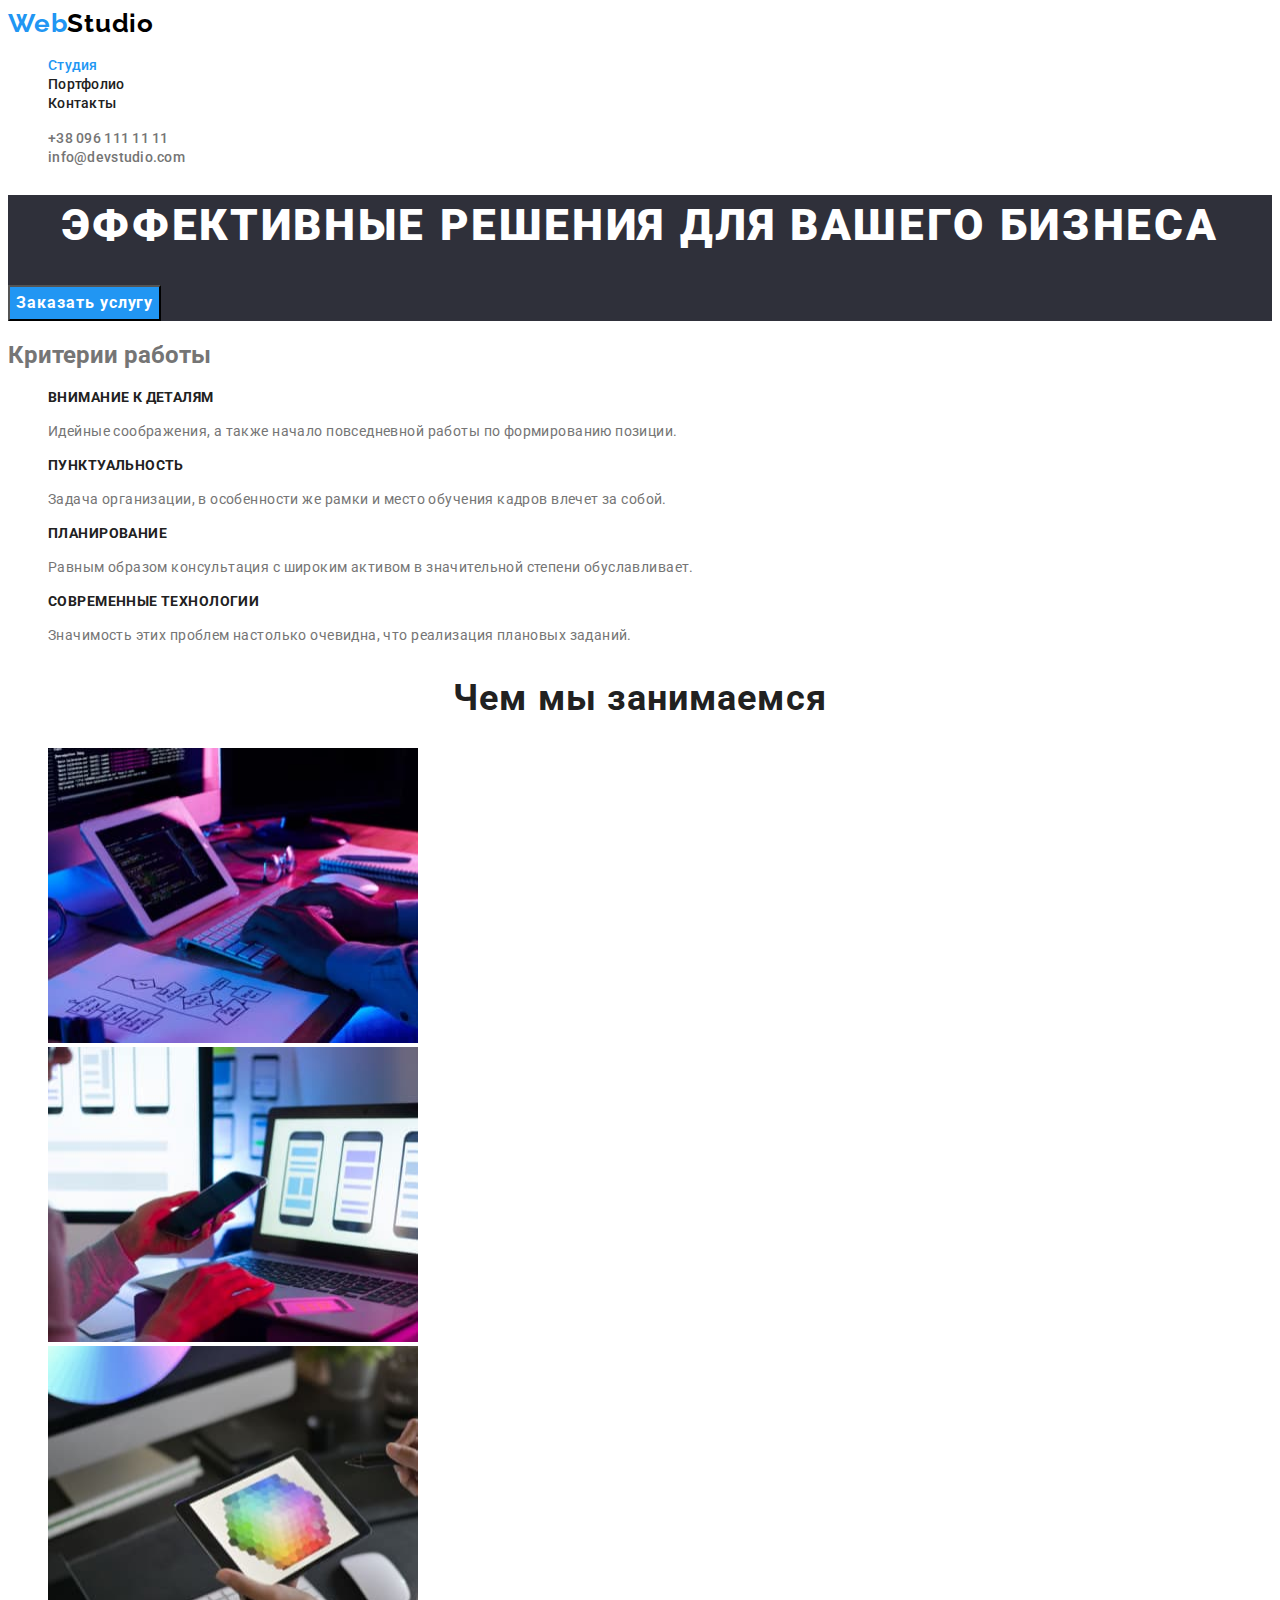
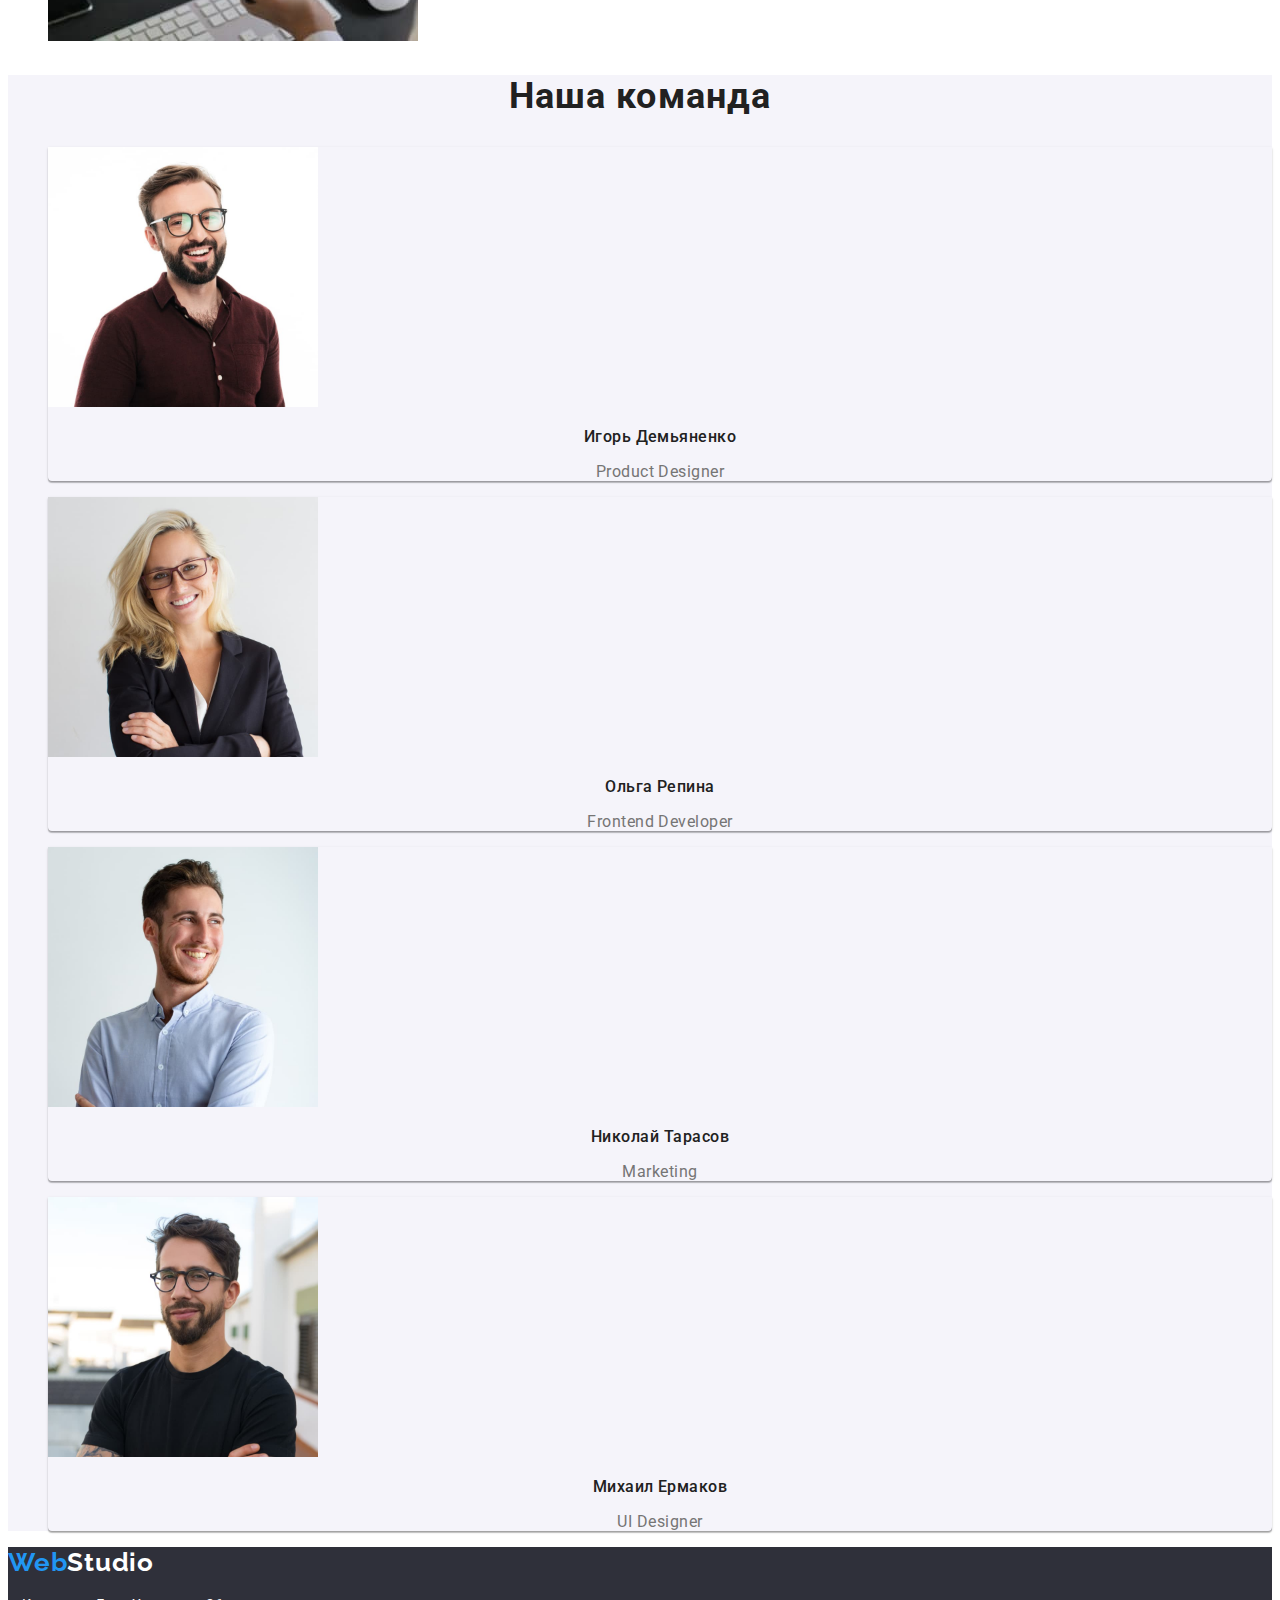
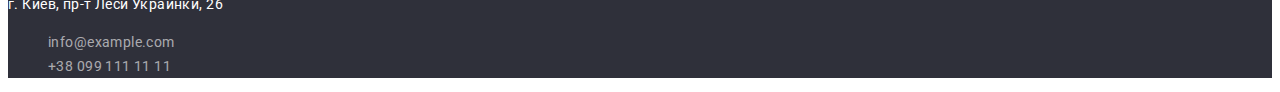
==== index.html @ a2e3bbef "Initial commit" ====
<!DOCTYPE html>
<html lang="ru">

<head>
    <meta charset="UTF-8" />
    <meta http-equiv="X-UA-Compatible" content="IE=edge" />
    <meta name="viewport" content="width=device-width, initial-scale=1.0" />
    <title>Студия</title>
    <link rel="preconnect" href="https://fonts.googleapis.com">
    <link rel="preconnect" href="https://fonts.gstatic.com" crossorigin>
    <link
        href="https://fonts.googleapis.com/css2?family=Montserrat:wght@400;700&family=Raleway:wght@700&family=Roboto:wght@400;500;700;900&display=swap"
        rel="stylesheet">
    <link rel="stylesheet" href="./css/styles.css">
</head>

<body>

    <!-- Header section -->
    <header>
        <a href="/" class="logo link"> <span class="logo-web">Web</span>Studio </a>
        <nav>
            <ul class="navigation-list list">
                <li class="navigation-item"><a class="navigation-link link navigation-link-current" href="/">Студия</a>
                </li>
                <li class="navigation-item"><a class="navigation-link link" href="./portfolio.html">Портфолио</a></li>
                <li class="navigation-item"><a class="navigation-link link" href="">Контакты</a></li>
            </ul>
        </nav>

        <ul class="connection list">
            <li class="connection-item"><a class="connection-link link" href="tel:+380961111111">+38 096 111 11 11</a>

            <li class="connection-item"><a class="connection-link link"
                    href="mailto:info@devstudio.com">info@devstudio.com</a></li>
        </ul>
    </header>


    <main>
        <!-- Hero section -->
        <section class="hero">
            <h1 class="headline">Эффективные решения для вашего бизнеса</h1>
            <button class="hero-btn" type="button">Заказать услугу</button>
        </section>

        <!-- Criteria section -->
        <section class="criteria">
            <h2 class="criteria-title">Критерии работы</h2>
            <ul class="criteria-list list">
                <li class="criteria-item">
                    <h3 class="criteria-item-title">Внимание к деталям</h3>
                    <p class="criteria-item-desk">
                        Идейные соображения, а также начало повседневной работы по
                        формированию позиции.
                    </p>
                </li>
                <li class="criteria-item">
                    <h3 class="criteria-item-title">Пунктуальность</h3>
                    <p class="criteria-item-desk">
                        Задача организации, в особенности же рамки и место обучения кадров
                        влечет за собой.
                    </p>
                </li>
                <li class="criteria-item">
                    <h3 class="criteria-item-title">Планирование</h3>
                    <p class="criteria-item-desk">
                        Равным образом консультация с широким активом в значительной
                        степени обуславливает.
                    </p>
                </li>
                <li class="criteria-item">
                    <h3 class="criteria-item-title">Современные технологии</h3>
                    <p class="criteria-item-desk">
                        Значимость этих проблем настолько очевидна, что реализация
                        плановых заданий.
                    </p>
                </li>
            </ul>
        </section>

        <!-- WORK section -->
        <section class="work">
            <h2 class="work-title subtitle">Чем мы занимаемся</h2>
            <ul class="work-list list">
                <li class="work-item">
                    <img class="work-img" src="images/box1.jpg" alt="пишет программный код на компьютере" width="370"
                        height="295" />
                </li>
                <li class="work-item">
                    <img class="work-img" src="images/box2.jpg" alt="сверяет вид программы на смартфоне" width="370"
                        height="295" />
                </li>
                <li class="work-item">
                    <img class="work-img" src="images/box3.jpg" alt="подбирает цвета на планшете" width="370"
                        height="295" />
                </li>
            </ul>
        </section>

        <!-- TEAM section -->
        <section class="team">
            <h2 class="team-title subtitle">Наша команда</h2>
            <ul class="team-list list">
                <li class="team-item">
                    <img class="team-img" src="images/person1.jpg" alt="Игорь Демьяненко. Продуктовый дизайнер"
                        width="270" height="260" />
                    <h3 class="team-subtitle">Игорь Демьяненко</h3>
                    <p class="team-desk" lang="en">Product Designer</p>
                </li>
                <li class="team-item">
                    <img class="team-img" src="images/person2.jpg" alt="Ольга Репина. Фронтенд разработчик" width="270"
                        height="260" />
                    <h3 class="team-subtitle">Ольга Репина</h3>
                    <p class="team-desk" lang="en">Frontend Developer</p>
                </li>
                <li class="team-item">
                    <img class="team-img" src="images/person3.jpg" alt="Николай Тарасов. Маркетинг" width="270"
                        height="260" />
                    <h3 class="team-subtitle">Николай Тарасов</h3>
                    <p class="team-desk" lang="en">Marketing</p>
                </li>
                <li class="team-item">
                    <img class="team-img" src="images/person4.jpg" alt="Михаил Ермаков. UI дизайнер" width="270"
                        height="260" />
                    <h3 class="team-subtitle">Михаил Ермаков</h3>
                    <p class="team-desk" lang="en">UI Designer</p>
                </li>
            </ul>
        </section>
    </main>

    <!-- FOOTER section -->
    <footer class="footer">
        <a class="footer-logo link" href=""> <span class="logo-web">Web</span>Studio </a>
        <address class="address">
            <p class="footer-address"> г. Киев, пр-т Леси Украинки, 26</p>
            <ul class="fotter-list list">
                <li class="footer-item"><a class="footer-link link" href="mailto:info@example.com">info@example.com</a>
                </li>
                <li class="footer-item"><a class="footer-link link" href="tel:+380991111111">+38 099 111 11 11</a></li>
            </ul>


        </address>
    </footer>
</body>

</html>
---- css/styles.css ----
:root {
    /* fonts */
    --main-font: 'Roboto', sans-serif;
    --secondary-font: 'Raleway', sans-serif;

    /* text colors */
    --main-txt-cl: #212121;
    --accent-txt-cl: #757575;
    --select-cl: #2196F3;

    /* bg colors */
    --light-bg-cl: #F5F4FA;
    --dark-dg-cl: #2F303A;

    /* others */

}


body {
    font-family: var(--main-font);
    color: var(--accent-txt-cl);
}

/* reset styles */

.list {
    list-style: none;
}

.link {
    text-decoration: none;
}

/* base styles */
.filter-btn,
.portfolio-subtitle,
.navigation-link,
.criteria-item-title,
.subtitle,
.team-subtitle {
    color: var(--main-txt-cl);
}


.hero-btn,
.filter-btn:hover,
.filter-btn:focus {
    background-color: var(--select-cl);
    cursor: pointer;
    color: #FFFFFF;
}



/* Header section */
.logo,
.footer-logo {
    font-family: var(--secondary-font);
    font-weight: 700;
    font-size: 26px;
    line-height: 1.19;
    letter-spacing: 0.03em;
    color: #000000;

}

.navigation-link,
.connection-link {
    font-weight: 500;
    font-size: 14px;
    line-height: 1.14;
    letter-spacing: 0.02em;
}

.connection-link,
.portfolio-desc {
    color: var(--accent-txt-cl);
}

.logo-web,
.navigation-link-current,
.navigation-link:hover,
.navigation-link:focus,
.connection-link:hover,
.connection-link:focus {
    color: var(--select-cl);
}

/* Hero section */

.headline {
    font-weight: 900;
    font-size: 44px;
    line-height: 60px;
    text-align: center;
    letter-spacing: 0.06em;
    text-transform: uppercase;
    color: #FFFFFF;

}

.hero,
.footer {
    background-color: var(--dark-dg-cl);
}

.hero-btn {
    font-family: inherit;
    font-weight: 700;
    font-size: 16px;
    line-height: calc(30/16);
    text-align: center;
    letter-spacing: 0.06em;
}

.hero-btn:hover,
.hero-btn:focus {
    background: #188CE8;
}

/* criteria section */
.criteria-item-title {
    font-weight: 700;
    font-size: 14px;
    line-height: calc(16/14);
    letter-spacing: 0.03em;
    text-transform: uppercase;
}

.criteria-item-desk {
    font-size: 14px;
    line-height: calc(24/14);
    letter-spacing: 0.03em;
}

/* WORK section */
.subtitle {
    font-weight: 700;
    font-size: 36px;
    line-height: calc(42/36);
    text-align: center;
    letter-spacing: 0.03em;
}

/* TEAM section */

.team {
    background-color: var(--light-bg-cl);
}

.team-item {
    box-shadow: 0px 1px 3px rgba(0, 0, 0, 0.12), 0px 1px 1px rgba(0, 0, 0, 0.14), 0px 2px 1px rgba(0, 0, 0, 0.2);
    border-radius: 0px 0px 4px 4px;
}

.team-subtitle {
    font-weight: 500;
    font-size: 16px;
    line-height: calc(19/16);
    text-align: center;
    letter-spacing: 0.03em;
}

.team-desk,
.portfolio-desc {
    line-height: calc(19/16);
    text-align: center;
    letter-spacing: 0.03em;
}

/* Footer */

.footer-logo,
.footer-address,
.footer-link:hover,
.footer-link:focus {
    color: #FFFFFF;
}

.address,
.footer-link {
    font-style: normal;
    font-size: 14px;
    line-height: calc(24/14);
    letter-spacing: 0.03em;
}

.footer-link {
    color: rgba(255, 255, 255, 0.6);
}




/*  PORTFOLIO PAGE */

.filter-btn {
    font-family: inherit;
    font-style: normal;
    font-weight: 500;
    font-size: 16px;
    line-height: calc(26/16);
    text-align: center;
    letter-spacing: 0.03em;
    background-color: var(--light-bg-cl);
    border-style: none;
    border-radius: 4px;
}

.portfolio-item {
    border: 1px solid #EEEEEE;
}

.portfolio-subtitle {
    font-weight: 700;
    font-size: 18px;
    line-height: calc(36/18);
    letter-spacing: 0.06em;
}

.portfolio-desc {
    line-height: calc(30/16);
    text-align: left;
}
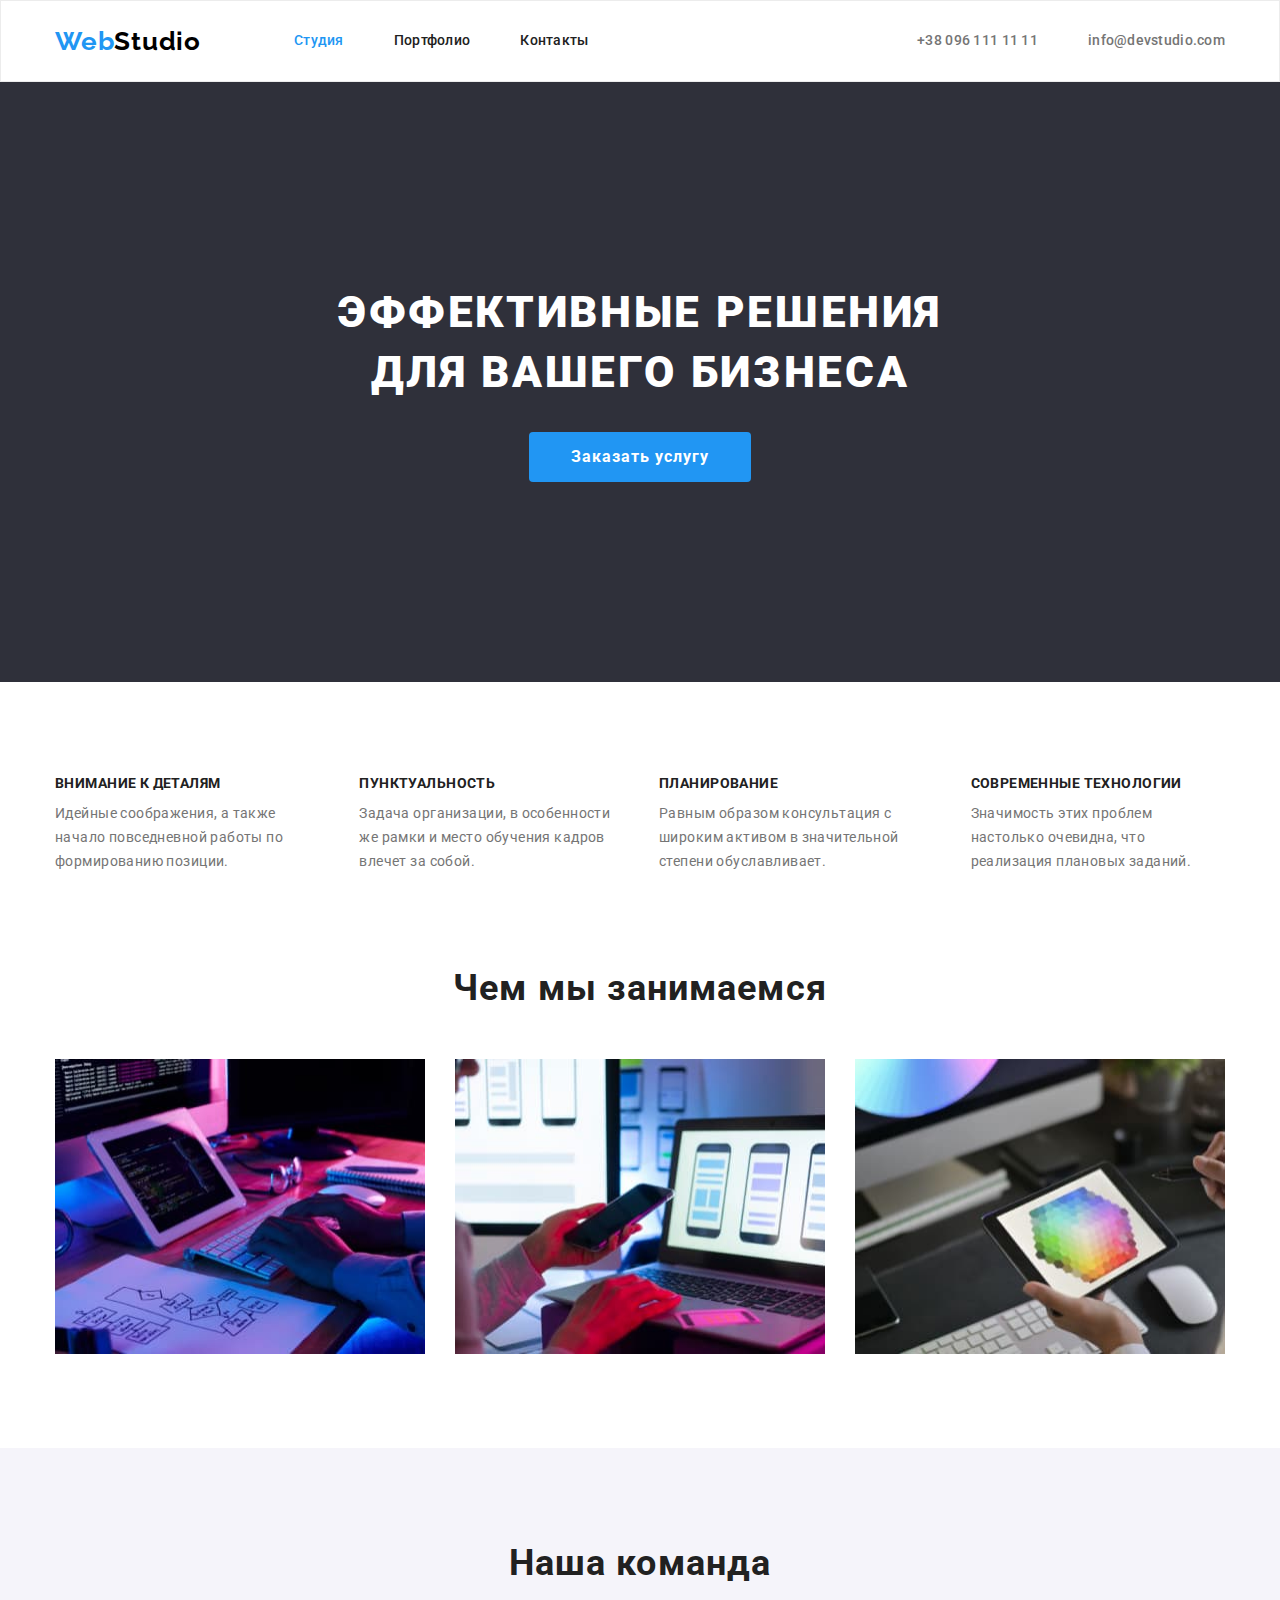
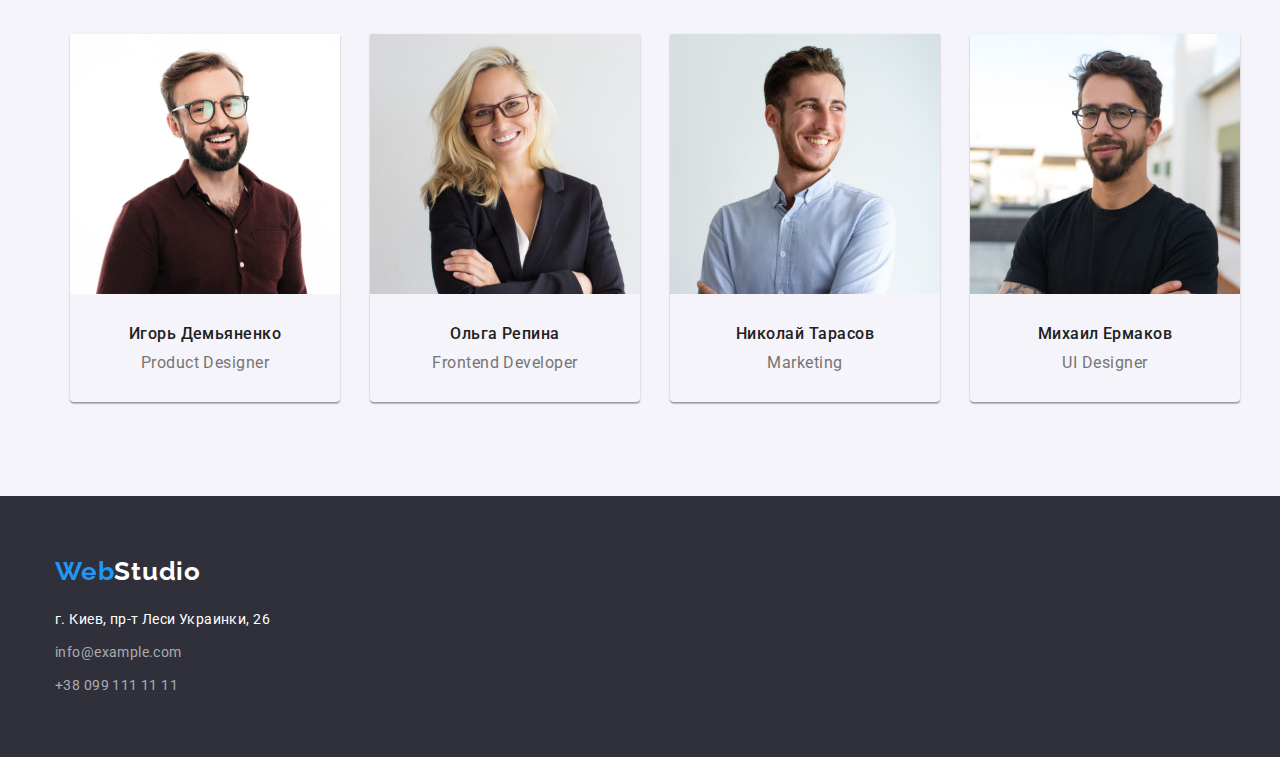
==== commit e1f52e25: "border-box, margin, padding, flex" ====
--- a/index.html
+++ b/index.html
@@ -11,139 +11,165 @@
     <link
         href="https://fonts.googleapis.com/css2?family=Montserrat:wght@400;700&family=Raleway:wght@700&family=Roboto:wght@400;500;700;900&display=swap"
         rel="stylesheet">
+    <link rel="stylesheet"
+        href="https://cdnjs.cloudflare.com/ajax/libs/modern-normalize/1.1.0/modern-normalize.min.css">
     <link rel="stylesheet" href="./css/styles.css">
 </head>
 
 <body>
 
+
+
     <!-- Header section -->
-    <header>
-        <a href="/" class="logo link"> <span class="logo-web">Web</span>Studio </a>
-        <nav>
-            <ul class="navigation-list list">
-                <li class="navigation-item"><a class="navigation-link link navigation-link-current" href="/">Студия</a>
-                </li>
-                <li class="navigation-item"><a class="navigation-link link" href="./portfolio.html">Портфолио</a></li>
-                <li class="navigation-item"><a class="navigation-link link" href="">Контакты</a></li>
+
+    <header class="header">
+
+        <div class="container box">
+
+            <a href="/" class="logo link"> <span class="logo-web">Web</span>Studio </a>
+            <nav class="main-nav">
+                <ul class="navigation-list list">
+                    <li class="navigation-item"><a class="navigation-link link navigation-link-current"
+                            href="/">Студия</a>
+                    </li>
+                    <li class="navigation-item"><a class="navigation-link link" href="./portfolio.html">Портфолио</a>
+                    </li>
+                    <li class="navigation-item"><a class="navigation-link link" href="">Контакты</a></li>
+                </ul>
+            </nav>
+
+            <ul class="connection list">
+                <li class="connection-item"><a class="connection-link link" href="tel:+380961111111">+38 096 111 11
+                        11</a>
+
+                <li class="connection-item"><a class="connection-link link"
+                        href="mailto:info@devstudio.com">info@devstudio.com</a></li>
             </ul>
-        </nav>
 
-        <ul class="connection list">
-            <li class="connection-item"><a class="connection-link link" href="tel:+380961111111">+38 096 111 11 11</a>
-
-            <li class="connection-item"><a class="connection-link link"
-                    href="mailto:info@devstudio.com">info@devstudio.com</a></li>
-        </ul>
+        </div>
     </header>
 
 
     <main>
         <!-- Hero section -->
-        <section class="hero">
+        <section class="hero section">
             <h1 class="headline">Эффективные решения для вашего бизнеса</h1>
             <button class="hero-btn" type="button">Заказать услугу</button>
         </section>
 
         <!-- Criteria section -->
-        <section class="criteria">
-            <h2 class="criteria-title">Критерии работы</h2>
-            <ul class="criteria-list list">
-                <li class="criteria-item">
-                    <h3 class="criteria-item-title">Внимание к деталям</h3>
-                    <p class="criteria-item-desk">
-                        Идейные соображения, а также начало повседневной работы по
-                        формированию позиции.
-                    </p>
-                </li>
-                <li class="criteria-item">
-                    <h3 class="criteria-item-title">Пунктуальность</h3>
-                    <p class="criteria-item-desk">
-                        Задача организации, в особенности же рамки и место обучения кадров
-                        влечет за собой.
-                    </p>
-                </li>
-                <li class="criteria-item">
-                    <h3 class="criteria-item-title">Планирование</h3>
-                    <p class="criteria-item-desk">
-                        Равным образом консультация с широким активом в значительной
-                        степени обуславливает.
-                    </p>
-                </li>
-                <li class="criteria-item">
-                    <h3 class="criteria-item-title">Современные технологии</h3>
-                    <p class="criteria-item-desk">
-                        Значимость этих проблем настолько очевидна, что реализация
-                        плановых заданий.
-                    </p>
-                </li>
-            </ul>
-        </section>
+        <div class="container box">
+            <section class="criteria section">
+                <h2 class="criteria-title">Критерии работы</h2>
+                <ul class="criteria-list list">
+                    <li class="criteria-item">
+                        <h3 class="criteria-item-title">Внимание к деталям</h3>
+                        <p class="criteria-item-desk">
+                            Идейные соображения, а также начало повседневной работы по
+                            формированию позиции.
+                        </p>
+                    </li>
+                    <li class="criteria-item">
+                        <h3 class="criteria-item-title">Пунктуальность</h3>
+                        <p class="criteria-item-desk">
+                            Задача организации, в особенности же рамки и место обучения кадров
+                            влечет за собой.
+                        </p>
+                    </li>
+                    <li class="criteria-item">
+                        <h3 class="criteria-item-title">Планирование</h3>
+                        <p class="criteria-item-desk">
+                            Равным образом консультация с широким активом в значительной
+                            степени обуславливает.
+                        </p>
+                    </li>
+                    <li class="criteria-item">
+                        <h3 class="criteria-item-title">Современные технологии</h3>
+                        <p class="criteria-item-desk">
+                            Значимость этих проблем настолько очевидна, что реализация
+                            плановых заданий.
+                        </p>
+                    </li>
+                </ul>
+            </section>
+        </div>
 
         <!-- WORK section -->
-        <section class="work">
+        <section class="work section">
             <h2 class="work-title subtitle">Чем мы занимаемся</h2>
-            <ul class="work-list list">
-                <li class="work-item">
-                    <img class="work-img" src="images/box1.jpg" alt="пишет программный код на компьютере" width="370"
-                        height="295" />
-                </li>
-                <li class="work-item">
-                    <img class="work-img" src="images/box2.jpg" alt="сверяет вид программы на смартфоне" width="370"
-                        height="295" />
-                </li>
-                <li class="work-item">
-                    <img class="work-img" src="images/box3.jpg" alt="подбирает цвета на планшете" width="370"
-                        height="295" />
-                </li>
-            </ul>
+            <div class="container box">
+                <ul class="work-list list">
+                    <li class="work-item">
+                        <img class="work-img img" src="images/box1.jpg" alt="пишет программный код на компьютере"
+                            width="370" height="295" />
+                    </li>
+                    <li class="work-item">
+                        <img class="work-img img" src="images/box2.jpg" alt="сверяет вид программы на смартфоне"
+                            width="370" height="295" />
+                    </li>
+                    <li class="work-item">
+                        <img class="work-img img" src="images/box3.jpg" alt="подбирает цвета на планшете" width="370"
+                            height="295" />
+                    </li>
+                </ul>
+            </div>
         </section>
 
         <!-- TEAM section -->
-        <section class="team">
+        <section class="team section">
             <h2 class="team-title subtitle">Наша команда</h2>
-            <ul class="team-list list">
-                <li class="team-item">
-                    <img class="team-img" src="images/person1.jpg" alt="Игорь Демьяненко. Продуктовый дизайнер"
-                        width="270" height="260" />
-                    <h3 class="team-subtitle">Игорь Демьяненко</h3>
-                    <p class="team-desk" lang="en">Product Designer</p>
-                </li>
-                <li class="team-item">
-                    <img class="team-img" src="images/person2.jpg" alt="Ольга Репина. Фронтенд разработчик" width="270"
-                        height="260" />
-                    <h3 class="team-subtitle">Ольга Репина</h3>
-                    <p class="team-desk" lang="en">Frontend Developer</p>
-                </li>
-                <li class="team-item">
-                    <img class="team-img" src="images/person3.jpg" alt="Николай Тарасов. Маркетинг" width="270"
-                        height="260" />
-                    <h3 class="team-subtitle">Николай Тарасов</h3>
-                    <p class="team-desk" lang="en">Marketing</p>
-                </li>
-                <li class="team-item">
-                    <img class="team-img" src="images/person4.jpg" alt="Михаил Ермаков. UI дизайнер" width="270"
-                        height="260" />
-                    <h3 class="team-subtitle">Михаил Ермаков</h3>
-                    <p class="team-desk" lang="en">UI Designer</p>
-                </li>
-            </ul>
+            <div class="container box">
+                <ul class="team-list list container box">
+                    <li class="team-item">
+                        <img class="team-img img" src="images/person1.jpg" alt="Игорь Демьяненко. Продуктовый дизайнер"
+                            width="270" height="260" />
+                        <h3 class="team-subtitle">Игорь Демьяненко</h3>
+                        <p class="team-desk" lang="en">Product Designer</p>
+                    </li>
+                    <li class="team-item">
+                        <img class="team-img img" src="images/person2.jpg" alt="Ольга Репина. Фронтенд разработчик"
+                            width="270" height="260" />
+                        <h3 class="team-subtitle">Ольга Репина</h3>
+                        <p class="team-desk" lang="en">Frontend Developer</p>
+                    </li>
+                    <li class="team-item">
+                        <img class="team-img img" src="images/person3.jpg" alt="Николай Тарасов. Маркетинг" width="270"
+                            height="260" />
+                        <h3 class="team-subtitle">Николай Тарасов</h3>
+                        <p class="team-desk" lang="en">Marketing</p>
+                    </li>
+                    <li class="team-item">
+                        <img class="team-img img" src="images/person4.jpg" alt="Михаил Ермаков. UI дизайнер" width="270"
+                            height="260" />
+                        <h3 class="team-subtitle">Михаил Ермаков</h3>
+                        <p class="team-desk" lang="en">UI Designer</p>
+                    </li>
+                </ul>
+            </div>
         </section>
     </main>
 
     <!-- FOOTER section -->
     <footer class="footer">
-        <a class="footer-logo link" href=""> <span class="logo-web">Web</span>Studio </a>
-        <address class="address">
-            <p class="footer-address"> г. Киев, пр-т Леси Украинки, 26</p>
-            <ul class="fotter-list list">
-                <li class="footer-item"><a class="footer-link link" href="mailto:info@example.com">info@example.com</a>
-                </li>
-                <li class="footer-item"><a class="footer-link link" href="tel:+380991111111">+38 099 111 11 11</a></li>
-            </ul>
+        <div class="container">
+            <a class="footer-logo link" href=""> <span class="logo-web">Web</span>Studio </a>
+            <address class="address">
+                <p class="footer-address"> г. Киев, пр-т Леси Украинки, 26</p>
+                <ul class="fotter-list list">
+                    <li class="footer-item"><a class="footer-link link"
+                            href="mailto:info@example.com">info@example.com</a>
+                    </li>
+                    <li class="footer-item"><a class="footer-link link" href="tel:+380991111111">+38 099 111 11 11</a>
+                    </li>
+                </ul>
 
 
-        </address>
+            </address>
+        </div>
     </footer>
+
+
+
 </body>
 
 </html>--- a/css/styles.css
+++ b/css/styles.css
@@ -14,6 +14,8 @@
 
     /* others */
 
+    --card-set-gap: 30px;
+    --margin-subtitle-gap: 50px;
 }
 
 
@@ -32,7 +34,34 @@
     text-decoration: none;
 }
 
+h1,
+h2,
+h3,
+p,
+ul {
+    margin: 0;
+    padding: 0;
+}
+
 /* base styles */
+
+.box {
+    display: flex;
+    align-items: center;
+}
+
+.container {
+    width: 1200px;
+    padding-left: 15px;
+    padding-right: 15px;
+    margin: 0 auto;
+}
+
+.section {
+    padding-bottom: 94px;
+    padding-top: 94px;
+}
+
 .filter-btn,
 .portfolio-subtitle,
 .navigation-link,
@@ -53,7 +82,17 @@
 
 
 
+.img {
+    display: block;
+}
+
+
 /* Header section */
+.header {
+    border: 1px solid #ECECEC;
+}
+
+
 .logo,
 .footer-logo {
     font-family: var(--secondary-font);
@@ -65,8 +104,33 @@
 
 }
 
+.navigation-list,
+.connection {
+    display: flex;
+    margin-top: 0;
+    margin-bottom: 0;
+
+}
+
+.main-nav {
+    margin-right: auto;
+    margin-left: 93px;
+}
+
+.connection .connection-item:not(:last-child) {
+    margin-right: 50px;
+}
+
+.navigation-list .navigation-item:not(:last-child) {
+    margin-right: 50px;
+}
+
 .navigation-link,
 .connection-link {
+    display: block;
+    padding-top: 32px;
+    padding-bottom: 32px;
+
     font-weight: 500;
     font-size: 14px;
     line-height: 1.14;
@@ -90,6 +154,11 @@
 /* Hero section */
 
 .headline {
+    width: 696px;
+    margin-bottom: 30px;
+    margin-left: auto;
+    margin-right: auto;
+
     font-weight: 900;
     font-size: 44px;
     line-height: 60px;
@@ -100,12 +169,23 @@
 
 }
 
+.hero {
+    padding-top: 200px;
+    padding-bottom: 200px;
+    text-align: center;
+}
+
 .hero,
 .footer {
     background-color: var(--dark-dg-cl);
 }
 
 .hero-btn {
+    background: #2196F3;
+    border: none;
+    border-radius: 4px;
+    padding: 10px 42px;
+
     font-family: inherit;
     font-weight: 700;
     font-size: 16px;
@@ -120,6 +200,34 @@
 }
 
 /* criteria section */
+
+.criteria-list,
+.team-list {
+    display: flex;
+
+}
+
+.criteria-item {
+    flex-basis: calc((100%-90px)/4);
+}
+
+.criteria-list>.criteria-item:not(:last-child),
+.team-list .team-item:not(:last-child),
+.work-list .work-item:not(:last-child) {
+    margin-right: var(--card-set-gap);
+}
+
+.criteria-title {
+    border: 0;
+    height: 1px;
+    margin: -1px;
+    overflow: hidden;
+    padding: 0;
+    width: 1px;
+}
+
+
+
 .criteria-item-title {
     font-weight: 700;
     font-size: 14px;
@@ -129,13 +237,20 @@
 }
 
 .criteria-item-desk {
+    margin-top: 10px;
     font-size: 14px;
     line-height: calc(24/14);
     letter-spacing: 0.03em;
 }
 
 /* WORK section */
+.work {
+    padding-top: 0;
+}
+
 .subtitle {
+    margin-bottom: var(--margin-subtitle-gap);
+
     font-weight: 700;
     font-size: 36px;
     line-height: calc(42/36);
@@ -143,15 +258,30 @@
     letter-spacing: 0.03em;
 }
 
+.work-list {
+    display: flex;
+
+}
+
+.work-item {
+    flex-basis: calc((100%-60)/3);
+}
+
+
 /* TEAM section */
 
 .team {
     background-color: var(--light-bg-cl);
+}
+
+.team-subtitle {
+    margin-top: 30px;
 }
 
 .team-item {
     box-shadow: 0px 1px 3px rgba(0, 0, 0, 0.12), 0px 1px 1px rgba(0, 0, 0, 0.14), 0px 2px 1px rgba(0, 0, 0, 0.2);
     border-radius: 0px 0px 4px 4px;
+
 }
 
 .team-subtitle {
@@ -162,6 +292,12 @@
     letter-spacing: 0.03em;
 }
 
+.team-desk {
+    margin-top: 10px;
+    margin-bottom: 30px;
+}
+
+
 .team-desk,
 .portfolio-desc {
     line-height: calc(19/16);
@@ -170,6 +306,12 @@
 }
 
 /* Footer */
+
+.footer {
+    padding-top: 60px;
+    padding-bottom: 60px;
+}
+
 
 .footer-logo,
 .footer-address,
@@ -190,12 +332,26 @@
     color: rgba(255, 255, 255, 0.6);
 }
 
-
+.address {
+    margin-top: 20px;
+}
+
+.fotter-list,
+.footer-item {
+    margin-top: 9px;
+}
 
 
 /*  PORTFOLIO PAGE */
 
+.filter-list {
+    display: flex;
+    justify-content: center;
+}
+
 .filter-btn {
+    padding: 6px 22px;
+
     font-family: inherit;
     font-style: normal;
     font-weight: 500;
@@ -208,8 +364,26 @@
     border-radius: 4px;
 }
 
+.filter-list .filter-item:not(:last-child) {
+    margin-right: 8px;
+}
+
+.porfolio-list {
+
+    margin-top: 50px;
+    margin-bottom: calc(-1 * var(--card-set-gap));
+    margin-right: calc(-1 * var(--card-set-gap));
+
+    display: flex;
+    flex-wrap: wrap;
+
+}
+
 .portfolio-item {
-    border: 1px solid #EEEEEE;
+    flex-basis: calc(100% / 3 - var(--card-set-gap));
+    margin-bottom: var(--card-set-gap);
+    margin-right: var(--card-set-gap);
+
 }
 
 .portfolio-subtitle {
@@ -222,4 +396,14 @@
 .portfolio-desc {
     line-height: calc(30/16);
     text-align: left;
-}+}
+
+.portfolio-content {
+    padding: 20px 24px;
+    border: 1px solid #EEEEEE;
+}
+
+/*  .porfolio-list,
+.portfolio-item {
+    outline: 1px solid tomato; 
+} */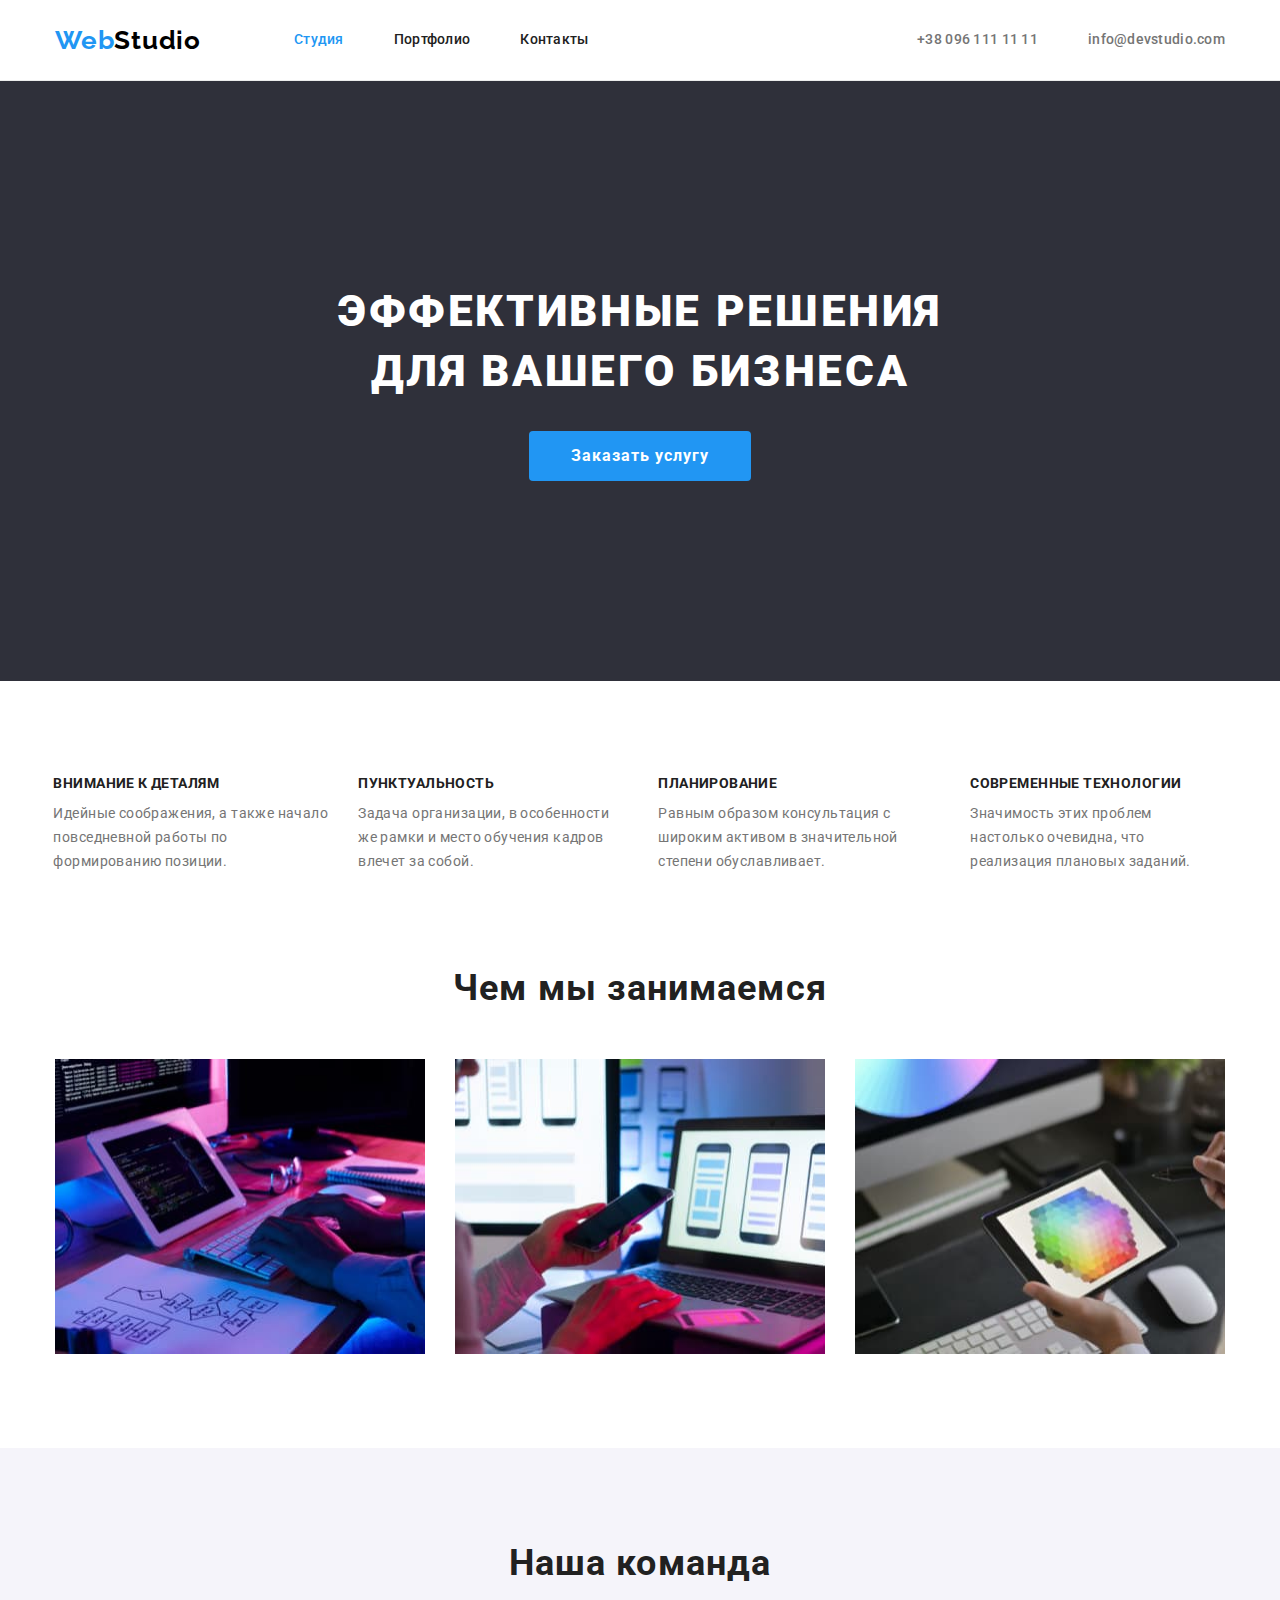
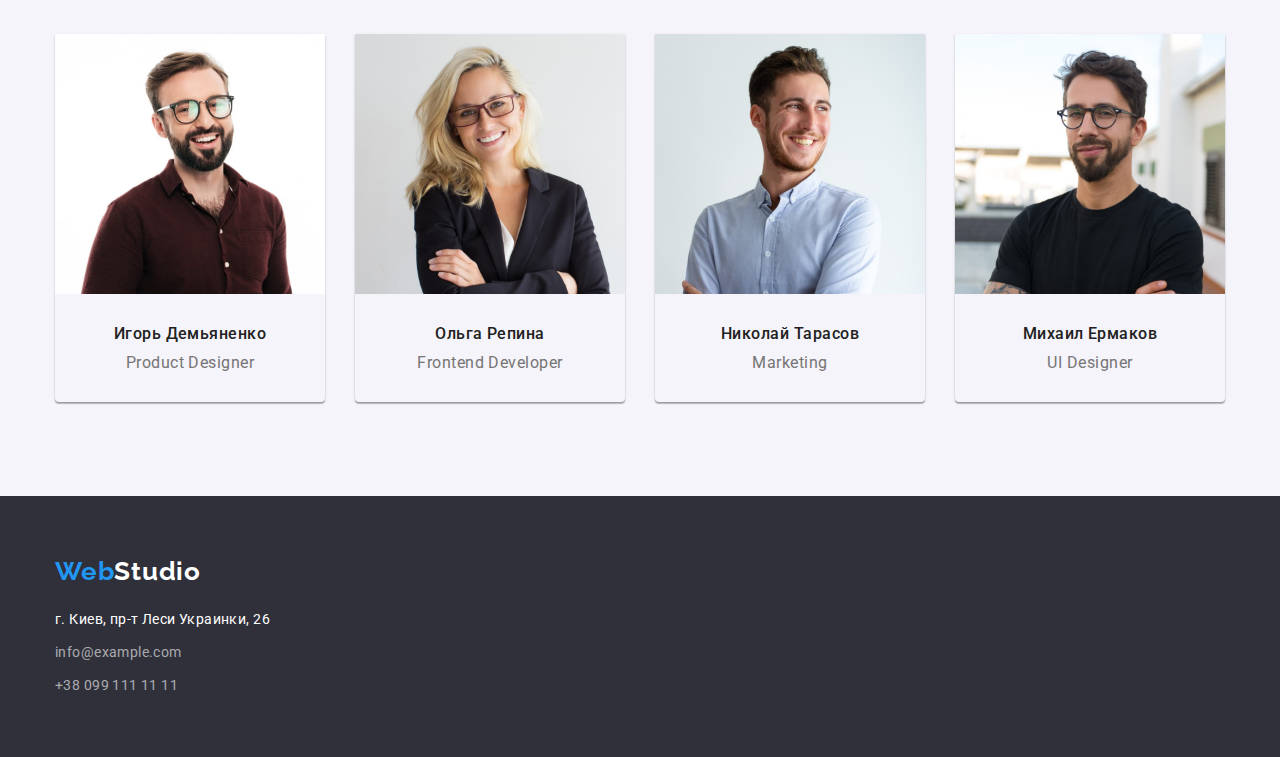
==== commit 56914178: "correction" ====
--- a/index.html
+++ b/index.html
@@ -24,7 +24,7 @@
 
     <header class="header">
 
-        <div class="container box">
+        <div class="container">
 
             <a href="/" class="logo link"> <span class="logo-web">Web</span>Studio </a>
             <nav class="main-nav">
@@ -58,8 +58,9 @@
         </section>
 
         <!-- Criteria section -->
-        <div class="container box">
-            <section class="criteria section">
+
+        <section class="criteria section">
+            <div class="container">
                 <h2 class="criteria-title">Критерии работы</h2>
                 <ul class="criteria-list list">
                     <li class="criteria-item">
@@ -91,13 +92,14 @@
                         </p>
                     </li>
                 </ul>
-            </section>
-        </div>
+            </div>
+        </section>
+
 
         <!-- WORK section -->
         <section class="work section">
             <h2 class="work-title subtitle">Чем мы занимаемся</h2>
-            <div class="container box">
+            <div class="container">
                 <ul class="work-list list">
                     <li class="work-item">
                         <img class="work-img img" src="images/box1.jpg" alt="пишет программный код на компьютере"
@@ -118,8 +120,8 @@
         <!-- TEAM section -->
         <section class="team section">
             <h2 class="team-title subtitle">Наша команда</h2>
-            <div class="container box">
-                <ul class="team-list list container box">
+            <div class="container">
+                <ul class="team-list list">
                     <li class="team-item">
                         <img class="team-img img" src="images/person1.jpg" alt="Игорь Демьяненко. Продуктовый дизайнер"
                             width="270" height="260" />
@@ -151,7 +153,7 @@
 
     <!-- FOOTER section -->
     <footer class="footer">
-        <div class="container">
+        <div class="container footer-box">
             <a class="footer-logo link" href=""> <span class="logo-web">Web</span>Studio </a>
             <address class="address">
                 <p class="footer-address"> г. Киев, пр-т Леси Украинки, 26</p>
--- a/css/styles.css
+++ b/css/styles.css
@@ -45,16 +45,15 @@
 
 /* base styles */
 
-.box {
-    display: flex;
-    align-items: center;
-}
+
 
 .container {
     width: 1200px;
     padding-left: 15px;
     padding-right: 15px;
     margin: 0 auto;
+    display: flex;
+    align-items: center;
 }
 
 .section {
@@ -89,9 +88,12 @@
 
 /* Header section */
 .header {
-    border: 1px solid #ECECEC;
-}
-
+    border-bottom: 1px solid #ECECEC;
+}
+
+.logo {
+    margin-right: 93px;
+}
 
 .logo,
 .footer-logo {
@@ -114,7 +116,6 @@
 
 .main-nav {
     margin-right: auto;
-    margin-left: 93px;
 }
 
 .connection .connection-item:not(:last-child) {
@@ -312,6 +313,9 @@
     padding-bottom: 60px;
 }
 
+.footer-box {
+    display: block;
+}
 
 .footer-logo,
 .footer-address,
@@ -337,7 +341,7 @@
 }
 
 .fotter-list,
-.footer-item {
+.footer-item:last-child {
     margin-top: 9px;
 }
 
@@ -347,6 +351,7 @@
 .filter-list {
     display: flex;
     justify-content: center;
+    margin-bottom: 50px;
 }
 
 .filter-btn {
@@ -370,9 +375,9 @@
 
 .porfolio-list {
 
-    margin-top: 50px;
-    margin-bottom: calc(-1 * var(--card-set-gap));
-    margin-right: calc(-1 * var(--card-set-gap));
+
+    margin-top: calc(-1 * var(--card-set-gap));
+    margin-left: calc(-1 * var(--card-set-gap));
 
     display: flex;
     flex-wrap: wrap;
@@ -381,8 +386,8 @@
 
 .portfolio-item {
     flex-basis: calc(100% / 3 - var(--card-set-gap));
-    margin-bottom: var(--card-set-gap);
-    margin-right: var(--card-set-gap);
+    margin-top: var(--card-set-gap);
+    margin-left: var(--card-set-gap);
 
 }
 
@@ -401,9 +406,5 @@
 .portfolio-content {
     padding: 20px 24px;
     border: 1px solid #EEEEEE;
-}
-
-/*  .porfolio-list,
-.portfolio-item {
-    outline: 1px solid tomato; 
-} */+    border-top: none;
+}